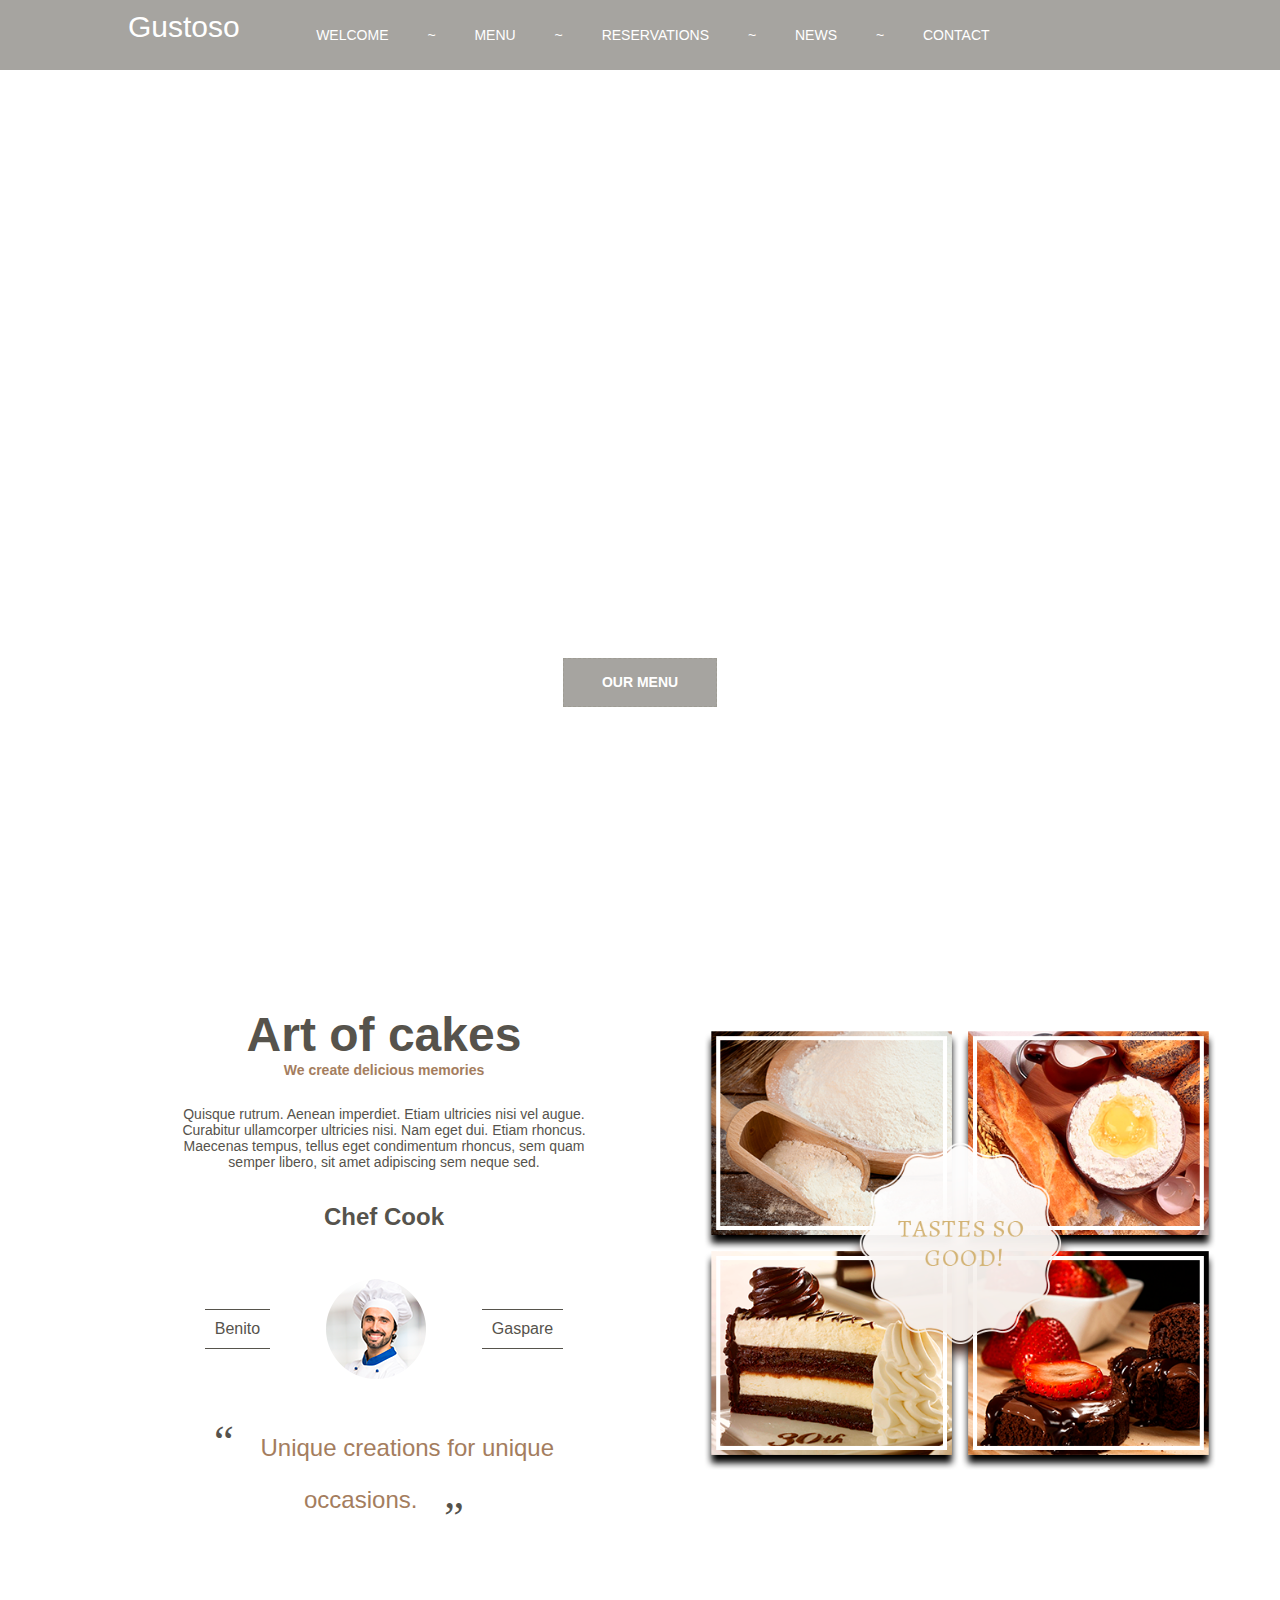
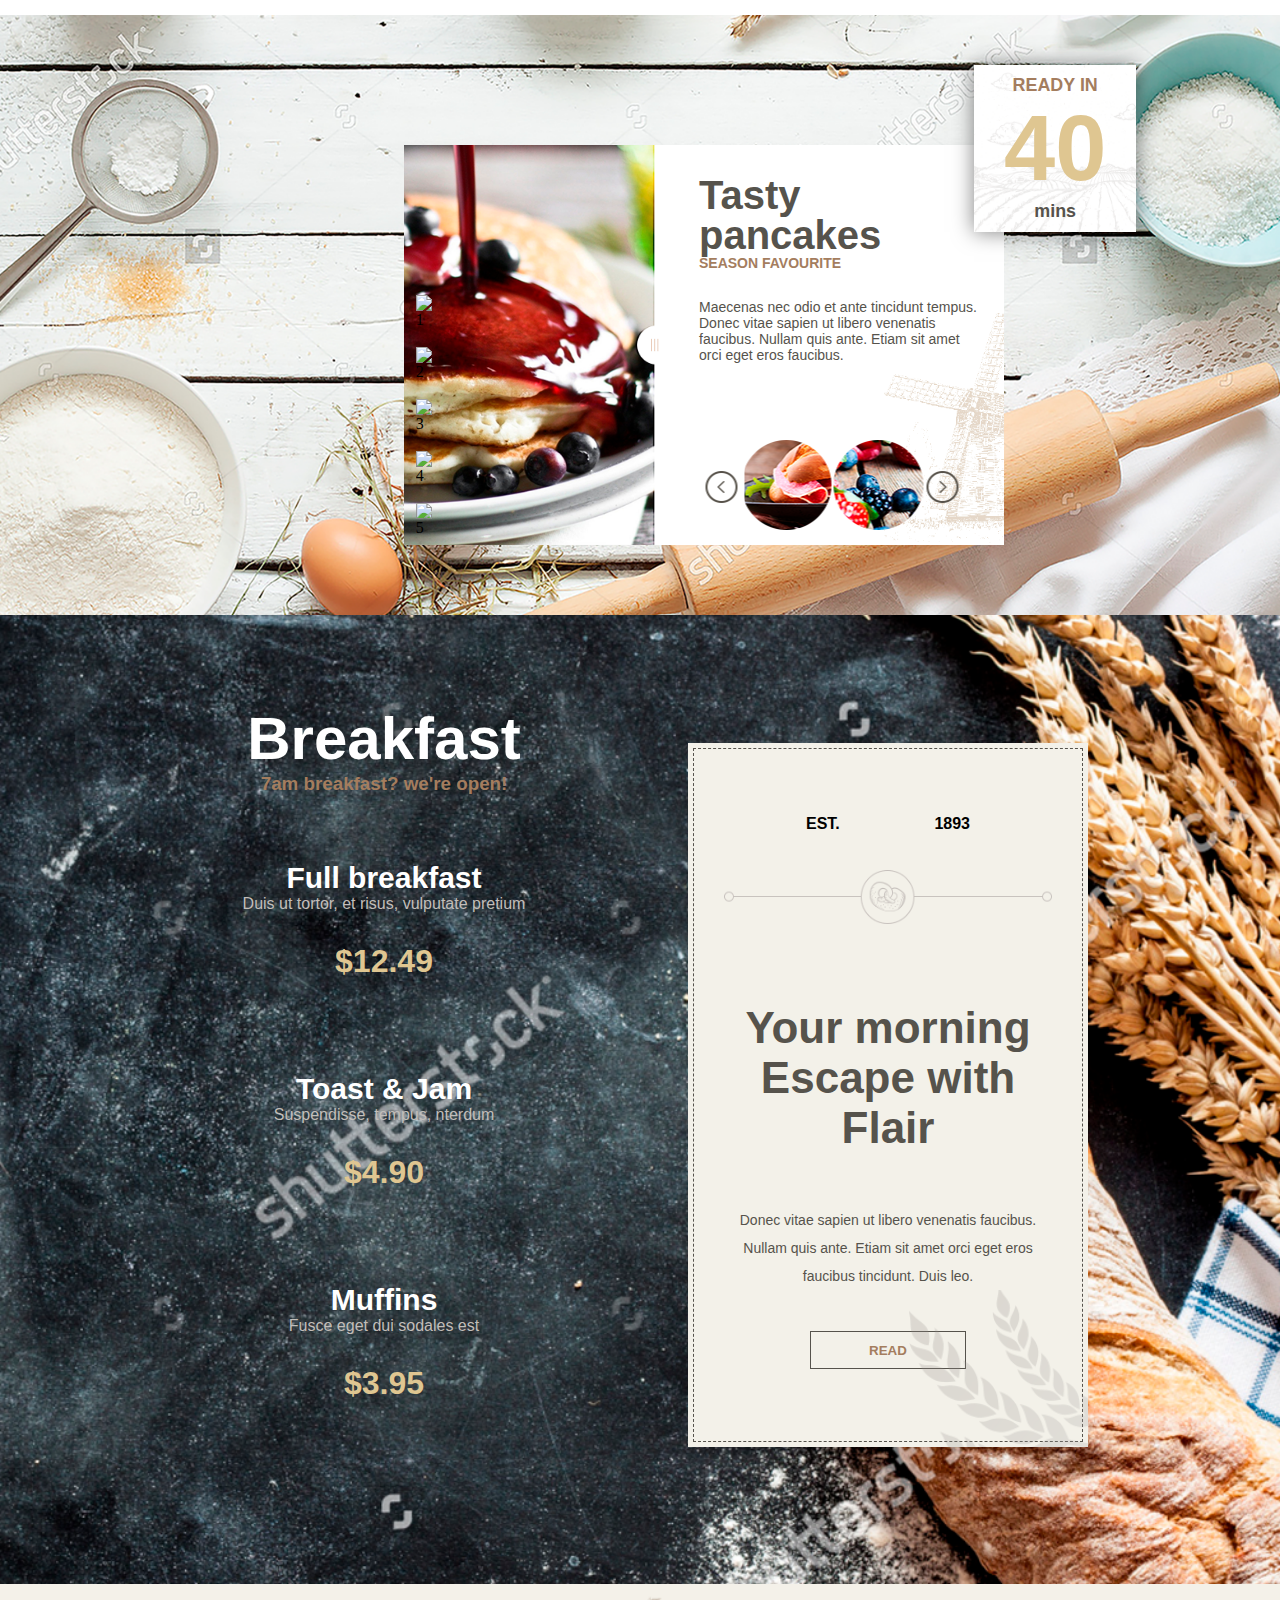
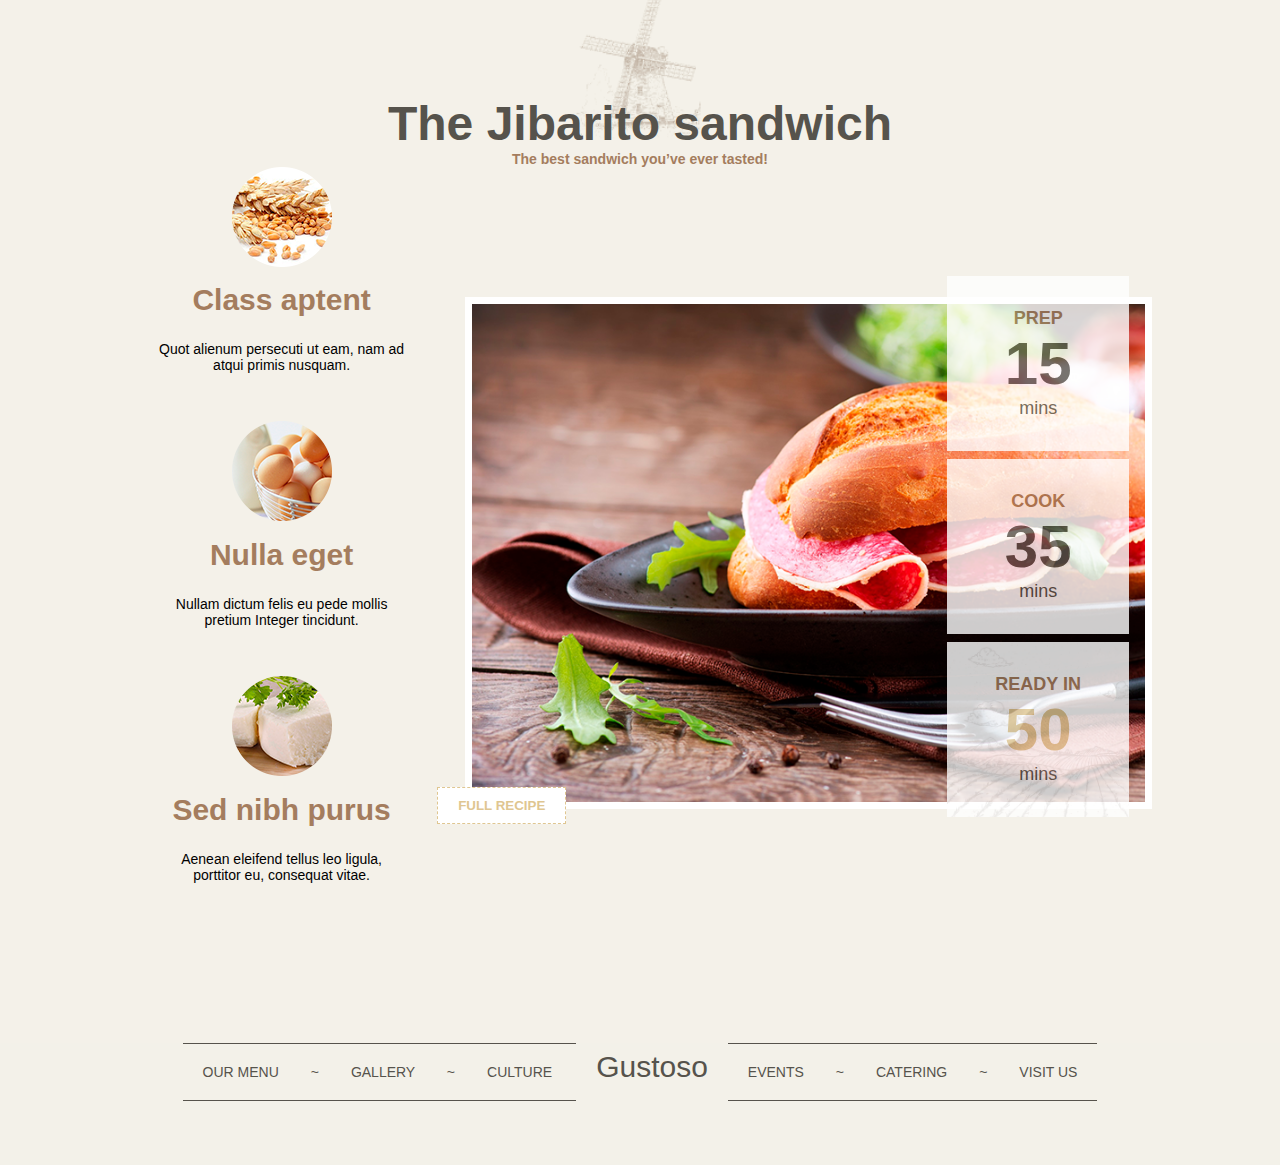
==== gustoso/index.html @ 2128dc90 "sd" ====
<!DOCTYPE html>
<!--[if lt IE 7 ]><html class="ie ie6" lang="en"> <![endif]-->
<!--[if IE 7 ]><html class="ie ie7" lang="en"> <![endif]-->
<!--[if IE 8 ]><html class="ie ie8" lang="en"> <![endif]-->
<!--[if (gte IE 9)|!(IE)]><!--><html lang="ru"> <!--<![endif]-->
<html lang="en">

<head>
  <meta charset="UTF-8">
  <title>Gustoso</title>
  <meta name="description" content="">
  
  <!-- Header CSS (First Sections of Website: compress & paste after release from _header.css here) -->
  <style>
  *{margin:0;padding:0;box-sizing:border-box}* h1{font-size:5.75em}* h2{font-size:3em}* h3{font-size:1.875em}* h4{font-size:1.5em}* h5{font-size:.875em}*{margin:0;padding:0;box-sizing:border-box}* .container{margin: 0;width:auto;text-align:left}* h1{width:auto;position:static;text-shadow:none; margin: auto; letter-spacing:0}* p{margin: auto;line-height:normal}* a:hover{text-decoration:none}* ul{margin:0 0}* li {width:auto;display:block;font-weight:normal}header{color:#fff;width:100%;background:url(../img/bg_shadow.png) center no-repeat;background-size:cover;position:relative}header .contain{background-color:rgba(86,83,76,.529);margin-bottom:14.375em;line-height:4.375em}header .contain .wrap{width:80%;margin:0 auto;text-align:center}header .contain .wrap .logotype{float:left;font-family:Scriptina,sans-serif;font-size:1.875em;line-height:1.8em}header .contain .wrap .logotype span a{color:#fff;text-decoration:none}header .contain .wrap .divider{display:none}header .contain .wrap .navbar{display:inline-block;font-family:Alegreya,sans-serif}header .contain .wrap .navbar .list{font-size:.875em}header .contain .wrap .navbar .list .item{list-style:none;display:inline-block}header .contain .wrap .navbar .list .item .link{color:#fff;text-decoration:none;text-transform:uppercase}header .contain .wrap .navbar .list .item .link span{margin:0 2.5em}header .contain .wrap .connect{float:right}header .contain .wrap .connect .icon{width:16px;height:18px;background-image:url(../img/icons.png);background-repeat:no-repeat;margin:0 5px;display:inline-block}header .contain .wrap .connect .twitter{background-position:0 2px}header .contain .wrap .connect .facebook{background-position:-40px 2px}header .contain .wrap .connect .instagram{background-position:-80px 2px}header .banner{text-align:center}header .banner .pastry{font-family:Playfair,sans-serif;font-size:5.75em;margin-bottom:56px;font-weight:700}header .banner hr{width:14.06em;margin:0 auto .8em;border:0;border-bottom:1px solid #fff}header .banner .dashedLine{margin:0 auto 4.06em;background:url(../img/dashed%20line.png) center no-repeat;background-size:cover;height:12px;width:190px}header .banner .descr{font-family:Proxima Nova,sans-serif;margin-bottom:4.375em}header .banner button{font-family:Alegreya,sans-serif;font-size:.875em;color:#fff;font-weight:700;text-transform:uppercase;border-width:1px;border-color:#9e9c93;border-style:dashed;background-color:rgba(86,83,76,.529);padding:1.1em 2.68em;margin-bottom:13.2em}header .bullet{position:absolute;bottom:-53px;background:url(../img/border_bullets.png) center no-repeat;background-size:cover;width:100%;min-height:100px}
  </style>
  
  <!-- Load CSS Compilled without JS -->
  <noscript><link rel="stylesheet" href="css/main.css"></noscript>
  <noscript><link rel="stylesheet" href="css/media.css"></noscript>
  
  <meta http-equiv="X-UA-Compatible" content="IE=edge">
  <meta name="viewport" content="width=device-width, initial-scale=1.0" />
  
  <link rel="shortcut icon" type="image" href="img/fav.ico">
  
    <!-- Fonts Loader from _fonts.css (HTML5 LocalStorage) -->
  <script>!function(){function e(e,t,n){e.addEventListener?e.addEventListener(t,n,!1):e.attachEvent&&e.attachEvent("on"+t,n)}function t(e){return window.localStorage&&localStorage.font_css_cache&&localStorage.font_css_cache_file===e}function n(){if(window.localStorage&&window.XMLHttpRequest)if(t(o))a(localStorage.font_css_cache);else{var n=new XMLHttpRequest;n.open("GET",o,!0),e(n,"load",function(){4===n.readyState&&(a(n.responseText),localStorage.font_css_cache=n.responseText,localStorage.font_css_cache_file=o)}),n.send()}else{var c=document.createElement("link");c.href=o,c.rel="stylesheet",c.type="text/css",document.getElementsByTagName("head")[0].appendChild(c),document.cookie="font_css_cache"}}function a(e){var t=document.createElement("style");t.innerHTML=e,document.getElementsByTagName("head")[0].appendChild(t)}var o="css/fonts.css";window.localStorage&&localStorage.font_css_cache||document.cookie.indexOf("font_css_cache")>-1?n():e(window,"load",n)}();</script>
  

</head>

<body ontouchstart="">

  <header>
    <div class="contain">
      <div class="wrap">
        <div class="logotype">
          <span><a href="index.html">Gustoso</a></span>
        </div>
        <div class="divider">||||</div>
        <nav class="navbar">
          <ul class="list">
            <li class="item"><a href="javascript:void(0);" class="link">Welcome <span>~</span> </a></li>
            <li class="item"><a href="javascript:void(0);" class="link">Menu <span>~</span> </a></li>
            <li class="item"><a href="javascript:void(0);" class="link">Reservations <span>~</span> </a></li>
            <li class="item"><a href="javascript:void(0);" class="link">News <span>~</span> </a></li>
            <li class="item"><a href="javascript:void(0);" class="link">Contact</a></li>
          </ul>
        </nav>
        <div class="connect">
          <a href="javascript:void(0);" class="twitter icon"></a>
          <a href="javascript:void(0);" class="facebook icon"></a>
          <a href="javascript:void(0);" class="instagram icon"></a>
        </div>
      </div>
    </div>
    <div class="banner">
      <h1 class="pastry">Pastry with love</h1>
      <hr>
      <div class="dashedLine"></div>
      <p class="descr">We’re bringing you fresh ingredients every <br> day in ways you can’t resist.</p>
      <button>Our menu</button>
    </div>
    
   <div class="bullet">
    </div>

  </header>
  <section class="artOfCakes">

    <div class="wrap">
      <div class="left">
        <h2>Art of cakes</h2>
        <h5>We create delicious memories</h5>
        <p class="descr">Quisque rutrum. Aenean imperdiet. Etiam ultricies nisi vel augue. Curabitur ullamcorper ultricies nisi. Nam eget dui. Etiam rhoncus. Maecenas tempus, tellus eget condimentum rhoncus, sem quam semper libero, sit amet adipiscing sem neque sed.</p>
        <h4>Chef Cook</h4>
        <div class="cookName">
          <p class="firstname name">Benito</p>
          <img src="img/avatar.png" alt="avatar">
          <p class="lastname name">Gaspare</p>
        </div>
        <blockquote>
          <span class="q">&#8220;</span><span class="text">  Unique creations for unique
occasions. </span><span class="q">&#8222;</span>
        </blockquote>
      </div>
      <div class="right">
       <div class="wrap">
        <img src="img/vector.png" alt="tastes">
        </div>
      </div>
    </div>
  </section>
  <section class="tasty">
    <div class="wrap">
      <div class="mainCard">
        <div class="left">
          <div class="rate"></div>
        </div>
        <div class="right">
          <h2>Tasty pancakes</h2>
          <h5>season favourite</h5>
          <p class="descr">
            Maecenas nec odio et ante tincidunt tempus. Donec vitae sapien ut libero venenatis faucibus. Nullam quis ante. Etiam sit amet orci eget eros faucibus.
          </p>
          <div id="slider">
            <div class="contain">
              <ul>
                <li>
                  <img src="img/slide1.png" alt="slide1">
                </li>
                <li>
                  <img src="img/slide2.png" alt="slide2"></li>
                <li>
                  <img src="img/slide3.png" alt="slide3"></li>
                <li>
                  <img src="img/slide1.png" alt="slide1"></li>
                <li>
                  <img src="img/slide2.png" alt="slide2"></li>
              </ul>
            </div>
            <div class="control">
              <div id="prev" class="prevnext"></div>
              <div id="next" class="prevnext"></div>
            </div>
          </div>
        </div>
        <div class="subCard">
          <h4 class="ready">Ready in</h4>
          <h1>40</h1>
          <h4 class="min">mins</h4>
        </div>
      </div>
    </div>
  </section>
  <section class="breakfast">
    <div class="wrap">
      <div class="left">
        <h1 class="header">Breakfast</h1>
        <h4>7am breakfast? we're open!</h4>

        <h3>Full breakfast</h3>
        <p class="descr">Duis ut tortor, et risus, vulputate pretium</p>
        <h2 class="breakfastPrice">$12.49</h2>

        <h3>Toast &amp; Jam</h3>
        <p class="descr">Suspendisse, tempus, nterdum</p>
        <h2 class="breakfastPrice">$4.90</h2>

        <h3>Muffins</h3>
        <p class="descr">Fusce eget dui sodales est</p>
        <h2 class="breakfastPrice">$3.95</h2>

      </div>
      <div class="right">
        <div class="contain">
          <div class="border">
            <div class="dateBlock">
              <div class="est">Est.</div>
              <div class="date">1893</div>
            </div>
            <div class="img">
              <img src="img/image.png" alt="image">
            </div>
            <h1 class="header">
              Your morning Escape with Flair
            </h1>
            <p class="descr">Donec vitae sapien ut libero venenatis faucibus. Nullam quis ante. Etiam sit amet orci eget eros faucibus tincidunt. Duis leo.</p>
            <button>Read</button>
          </div>
        </div>
      </div>
    </div>
  </section>
  <section class="sandwich">
    <div class="wrap">
      <h2>The Jibarito sandwich</h2>
      <h5>The best sandwich you’ve ever tasted!</h5>
      <div class="left">
        <ul>
          <li>
            <img src="img/prod1.png" alt="prod1">
            <h3>Class aptent</h3>
            <p class="descr">Quot alienum persecuti ut eam, nam ad atqui primis nusquam.</p>
          </li>
          <li>
            <img src="img/prod2.png" alt="prod2">
            <h3>Nulla eget</h3>
            <p class="descr">Nullam dictum felis eu pede mollis pretium Integer tincidunt.</p>
          </li>
          <li>
            <img src="img/prod3.png" alt="prod3">
            <h3>Sed nibh purus</h3>
            <p class="descr"> Aenean eleifend tellus leo ligula, porttitor eu, consequat vitae.</p>
          </li>
        </ul>
      </div>
      <div class="right">
        <div class="contain">
          <ul>
            <li>
              <h4>Prep</h4>
              <h2>15</h2>
              <h4 class="time">mins</h4>
            </li>
            <li>
              <h4>Cook</h4>
              <h2>35</h2>
              <h4 class="time">mins</h4>
            </li>
            <li>
              <h4>Ready In</h4>
              <h2>50</h2>
              <h4 class="time">mins</h4>
            </li>
          </ul>
          <button>Full recipe</button>
        </div>
      </div>
    </div>
  </section>
  <section class="footer">
    <div class="wrap">
      <ul>
        <li><a href="javascript:void(0);">Our menu <span>~</span></a></li>
        <li><a href="javascript:void(0);">Gallery <span>~</span></a></li>
        <li><a href="javascript:void(0);">Culture</a></li>
        <li></li>
      </ul>
      <span class="logo">
      <a href="javascript:void(0);">Gustoso</a>
    </span>
      <ul>
        <li><a href="javascript:void(0);">Events <span>~</span></a></li>
        <li><a href="javascript:void(0);">Catering <span>~</span></a></li>
        <li><a href="javascript:void(0);">Visit us</a></li>
      </ul>
    </div>
  </section>
  
    <!--[if lt IE 9]>
	<script src="js/es5-shim.min.js"></script>
	<script src="js/html5shiv.min.js"></script>
	<script src="js/html5shiv-printshiv.min.js"></script>
	<script src="js/respond.min.js"></script>
	<![endif]-->
	
  	<!-- Load CSS -->
	<script>
		function loadCSS(hf) {
			var ms=document.createElement("link");ms.rel="stylesheet";
			ms.href=hf;document.getElementsByTagName("head")[0].appendChild(ms);
		}
		loadCSS("css/main.css");                //User Styles: Main
		loadCSS("css/media.css");               //User Styles: Media
	</script>
	
	  <!-- Load Scripts -->
  <script>var scr = {"scripts":[
      {"src" : "js/jquery-3.2.1.min.js", "async" : false},
      {"src" : "js/jquery.slider.js", "async" : false},
      {"src" : "js/jquery.easing.js", "async" : false},
      {"src" : "js/jquery.raty.js", "async" : false},
      {"src" : "js/main.js", "async" : false}
      ]};!function(t,n,r){"use strict";var c=function(t){if("[object Array]"!==Object.prototype.toString.call(t))return!1;for(var r=0;r<t.length;r++){var c=n.createElement("script"),e=t[r];c.src=e.src,c.async=e.async,n.body.appendChild(c)}return!0};t.addEventListener?t.addEventListener("load",function(){c(r.scripts);},!1):t.attachEvent?t.attachEvent("onload",function(){c(r.scripts)}):t.onload=function(){c(r.scripts)}}(window,document,scr);
  </script>
  
</body>

</html>
---- gustoso/css/main.css ----
.artOfCakes{padding-top:1em;position:relative}.artOfCakes .wrap{width:80%;margin:0 auto;text-align:center}.artOfCakes .wrap .left{width:50%;float:left;padding:6.25em 2em 0}.artOfCakes .wrap .left h2{font-family:Alegreya,sans-serif;font-weight:700;color:#56534c}.artOfCakes .wrap .left h5{font-family:Alegreya,sans-serif;font-weight:700;color:#a47d5e;margin-bottom:2em}.artOfCakes .wrap .left .descr{font-family:Proxima Nova,sans-serif;font-size:.875em;color:#56534c;margin-bottom:2.31em}.artOfCakes .wrap .left h4{font-family:Alegreya,sans-serif;font-weight:700;color:#56534c;margin-bottom:2em}.artOfCakes .wrap .left .cookName{width:80%;margin:0 auto 2em;font-family:Alegreya,sans-serif}.artOfCakes .wrap .left .cookName .name{color:#56534c;border-top:1px solid #56534c;border-bottom:1px solid #56534c;padding:10px;margin-top:50px;-webkit-transform:translate(0,-50%);-ms-transform:translate(0,-50%);transform:translate(0,-50%)}.artOfCakes .wrap .left .cookName .firstname{float:left}.artOfCakes .wrap .left .cookName .lastname{float:right}.artOfCakes .wrap .left .cookName img{display:inline-block}.artOfCakes .wrap .left blockquote{margin-bottom:6em}.artOfCakes .wrap .left blockquote .q{font-size:2.8em;color:#56534c}.artOfCakes .wrap .left blockquote .text{font-family:Scriptina,sans-serif;font-size:1.5em;color:#a47d5e;padding:20px}.artOfCakes .wrap .right{position:absolute;width:50%;left:50%;top:50%;-webkit-transform:translate(0,-50%);-ms-transform:translate(0,-50%);transform:translate(0,-50%)}.artOfCakes .wrap .right .wrap img{max-width:100%}.artOfCakes:after{content:'';display:table;clear:both}.tasty{width:100%;background:url(../img/placeholder.png) center no-repeat;background-size:cover;min-height:600px;position:relative}.tasty .wrap{position:absolute;left:55%;top:55%;-webkit-transform:translate(-50%,-50%);-ms-transform:translate(-50%,-50%);transform:translate(-50%,-50%)}.tasty .wrap .mainCard{background:url(../img/pancakes.png) center no-repeat;background-size:cover;min-height:400px;min-width:600px;position:relative}.tasty .wrap .mainCard .left{width:39%;position:absolute}.tasty .wrap .mainCard .left .rate{width:20px;margin-bottom:2em;position:relative;left:5%;bottom:-150px}.tasty .wrap .mainCard .left .rate img{display:block}.tasty .wrap .mainCard .right{width:55%;float:right;padding:30px 25px 10px}.tasty .wrap .mainCard .right h2{font-family:Alegreya,sans-serif;font-weight:700;font-size:2.5em;color:#56534c;line-height:1em}.tasty .wrap .mainCard .right h5{font-family:Alegreya,sans-serif;font-weight:700;text-transform:uppercase;color:#a47d5e;margin-bottom:2em}.tasty .wrap .mainCard .right .descr{font-family:Proxima Nova,sans-serif;font-size:.875em;color:#56534c;margin-bottom:1em}.tasty .wrap .mainCard .right #slider{width:195px;margin:0 auto;position:absolute;top:85%;left:73%;-webkit-transform:translate(-50%,-50%);-ms-transform:translate(-50%,-50%);transform:translate(-50%,-50%)}.tasty .wrap .mainCard .right #slider .contain{height:90px;overflow:hidden}.tasty .wrap .mainCard .right #slider .contain ul li{display:inline-block;margin-left:-2.7px}.breakfast .wrap .right .contain .border .dateBlock:after,.breakfast:after,.sandwich .wrap:after,.tasty .wrap .mainCard:after{content:'';clear:both;display:table}.tasty .wrap .mainCard .right #slider .control{background-size:cover}.tasty .wrap .mainCard .right #slider .control #prev{background:url(../img/arrow%20right.png) center no-repeat;-webkit-transform:rotate(180deg);-ms-transform:rotate(180deg);transform:rotate(180deg);width:32px;height:32px;position:absolute;top:35%;left:-20%}.tasty .wrap .mainCard .right #slider .control #next{background:url(../img/arrow%20right.png) center no-repeat;width:33px;height:32px;position:absolute;top:35%;right:-10%}.tasty .wrap .mainCard .subCard{text-align:center;background:url(../img/ready.png) center no-repeat;background-size:cover;position:absolute;top:-20%;left:95%;padding:10px 30px;-webkit-box-shadow:0 0 20px rgba(0,0,0,.5);box-shadow:0 0 20px rgba(0,0,0,.5)}.tasty .wrap .mainCard .subCard .ready{font-family:Alegreya,sans-serif;color:#a47d5e;text-transform:uppercase;font-size:1.12em}.tasty .wrap .mainCard .subCard h1{font-family:Alegreya,sans-serif;color:#dfc691}.tasty .wrap .mainCard .subCard .min{font-family:Proxima Nova,sans-serif;color:#56534c;font-size:1.12em}.breakfast{width:100%;background:url(../img/bg4.png) center no-repeat;background-size:cover}.breakfast .wrap{width:80%;margin:0 auto}.breakfast .wrap .left{padding:5.6em 0;width:50%;float:left;text-align:center}.breakfast .wrap .left .header{font-family:Alegreya,sans-serif;font-size:3.75em;font-weight:700;color:#fff}.breakfast .wrap .left h4{font-family:Alegreya,sans-serif;font-size:1.175em;color:#a47d5e;margin-bottom:3.5em}.breakfast .wrap .left h3{font-family:Alegreya,sans-serif;font-weight:700;color:#fff}.breakfast .wrap .left .descr{font-family:Proxima Nova,sans-serif;color:#c2beba;margin-bottom:1.875em}.breakfast .wrap .left h2{font-family:Alegreya,sans-serif;font-size:2em;color:#dfc691;margin-bottom:2.875em}.breakfast .wrap .right{width:50%;float:right;text-align:center;padding:8em 3em}.breakfast .wrap .right .contain{background-color:#f3f1e9;padding:5px;max-width:400px;min-width:400px;position:relative;overflow:hidden}.breakfast .wrap .right .contain .border{border:1px dashed #56534c;padding:30px}.breakfast .wrap .right .contain .border .dateBlock{width:50%;margin:2.3em auto;font-weight:700}.breakfast .wrap .right .contain .border .dateBlock .est{font-family:Alegreya,sans-serif;float:left;text-transform:uppercase}.breakfast .wrap .right .contain .border .dateBlock .date{font-family:Alegreya,sans-serif;float:right}.breakfast .wrap .right .contain .border .img{margin-bottom:4.68em}.breakfast .wrap .right .contain .border .img img{width:100%}.breakfast .wrap .right .contain .border .header{font-family:Alegreya,sans-serif;font-size:2.75em;font-weight:700;color:#56534c;margin-bottom:1.2em}.breakfast .wrap .right .contain .border .descr{font-family:Proxima Nova,sans-serif;font-size:.875em;color:#56534c;line-height:2em}.breakfast .wrap .right .contain .border button{font-family:Alegreya,sans-serif;margin-top:3.1em;margin-bottom:3.1em;border:1px solid #56534c;background-color:transparent;padding:.8em 4.375em;color:#a47d5e;text-transform:uppercase;font-weight:700;cursor:pointer}.breakfast .wrap .right .contain:after{content:'';background:url(../img/flow.png) center no-repeat;position:absolute;right:-185px;bottom:-69px;background-size:cover;width:91%;height:32%}.sandwich{width:100%;background:url(../img/bg5.png) center no-repeat;background-size:cover;padding:7em 0}.sandwich .wrap{width:80%;margin:0 auto}.sandwich .wrap h2{font-family:Alegreya,sans-serif;text-align:center;color:#56534c;font-weight:700}.sandwich .wrap h5{font-family:Alegreya,sans-serif;text-align:center;color:#a47d5e;font-weight:700}.sandwich .wrap .left{width:30%;text-align:center;float:left;padding:0 30px}.sandwich .wrap .left ul li{list-style:none}.sandwich .wrap .left ul li img{margin-bottom:.8em}.sandwich .wrap .left ul li h3{font-family:Alegreya,sans-serif;margin-bottom:.8em;color:#a47d5e}.sandwich .wrap .left ul li p{font-family:Proxima Nova,sans-serif;font-size:.875em;margin-bottom:3.43em}.sandwich .wrap .right{width:70%;float:right;margin-top:100px;padding:30px 0 30px 30px}.sandwich .wrap .right .contain{position:relative;background:url(../img/recipe.png) center no-repeat;background-size:cover;min-height:32em;border:7px solid #fff}.sandwich .wrap .right .contain ul{position:absolute;right:1em;top:-1.7em}.sandwich .wrap .right .contain ul li{padding:2em 3em;list-style:none;margin-bottom:.5em;background-color:#fff;opacity:.8;text-align:center}.sandwich .wrap .right .contain ul li h4{font-family:Alegreya,sans-serif;font-size:1.125em;font-weight:700;color:#a47d5e;text-transform:uppercase}.sandwich .wrap .right .contain ul li h2{font-family:Alegreya,sans-serif;font-size:3.75em;font-weight:700;color:#56534c}.sandwich .wrap .right .contain ul li .time{font-family:Proxima Nova,sans-serif;font-weight:400;color:#56534c;text-transform:lowercase}.sandwich .wrap .right .contain ul li:last-child{background:url(../img/timebg.png) center no-repeat;background-size:100%}.sandwich .wrap .right .contain ul li:last-child h2{color:#dfc691}.sandwich .wrap .right .contain button{font-family:Alegreya,sans-serif;color:#dfc691;text-transform:uppercase;background-color:#fff;border:1px dashed #dfc691;padding:10px 20px;font-weight:700;position:absolute;bottom:-22px;left:-35px}.footer .wrap ul,.footer .wrap ul li{display:inline-block}.footer{background-color:#f3f1e9;padding-bottom:4em}.footer .wrap{width:80%;margin:0 auto;text-align:center}.footer .wrap ul{padding:0 20px;border-top:1px solid #56534c;border-bottom:1px solid #56534c}.footer .wrap ul li a{font-family:Alegreya,sans-serif;font-size:.875em;color:#56534c;text-transform:uppercase;line-height:4em;text-decoration:none}.footer .wrap ul li span{margin:0 2em}.footer .wrap .logo{margin:0 1em}.footer .wrap .logo a{font-family:Scriptina,sans-serif;font-size:1.875em;color:#56534c;text-decoration:none}
---- gustoso/css/media.css ----
@media only screen and (max-width:992px){header .contain .wrap{width:95%}header .contain .wrap .navbar .list .item .link span{margin:0 .8em}.artOfCakes .wrap .left{float:none;width:100%}.artOfCakes .wrap .left .cookName{width:60%}.breakfast .wrap,.footer .wrap,.sandwich .wrap{width:100%}.artOfCakes .wrap .right{display:none}.tasty .wrap{left:42%}.breakfast .wrap .right{padding:4em 3em}.breakfast .wrap .right .contain{min-width:0}.sandwich{padding:3em}.footer .wrap ul li span{margin:0 .5em}}@media only screen and (max-width:768px){.breakfast .wrap .right,.tasty .wrap .mainCard .left,header .contain .wrap .connect{display:none}.artOfCakes .wrap,.breakfast .wrap .left,.sandwich .wrap .left{width:100%}html{font-size:.7em}.tasty{min-height:250px;text-align:center;margin:0 auto}.tasty .wrap{position:absolute;top:50%;left:50%}.tasty .wrap .mainCard{background:0 0;min-height:0;min-width:0}.tasty .wrap .mainCard .right{position:relative;width:100%;float:none;padding:0}.tasty .wrap .mainCard .right #slider{position:static;transform:translate(0)}.tasty .wrap .mainCard .right #slider .control #prev{left:-15%}.tasty .wrap .mainCard .right #slider .control #next{right:-14%}.tasty .wrap .mainCard .subCard{left:100%;padding:5px 15px}.sandwich{padding:2em 1em 1em}.sandwich .wrap .left{float:none;padding:2em 0 0}.sandwich .wrap .left ul li{display:inline-block;width:100px;margin-right:20px}.sandwich .wrap .left ul li:last-child{margin-right:0}.sandwich .wrap .right{width:100%;float:none;margin-top:50px;padding:0}.sandwich .wrap .right .contain button{left:-3%}.footer{padding-bottom:0}.footer .wrap ul{padding:0 10px}}@media only screen and (max-width:480px){header .contain{line-height:3em}header .contain .wrap .logotype{display:none}header .contain .wrap .divider{display:block;position:absolute;transform:rotate(90deg);font-size:20px;cursor:pointer}.tasty .wrap .mainCard .subCard,header .contain .wrap .navbar .list,header .contain .wrap .navbar .list .item span{display:none}header .contain .wrap .navbar .list .item{width:50%}.artOfCakes .wrap .left{padding:6.25em 1em 0}.artOfCakes .wrap .left .cookName{width:100%}.tasty{background-position:left}.tasty .wrap .mainCard .right #slider .contain{height:65px}.tasty .wrap .mainCard .right #slider .contain ul li img{width:70%}.breakfast .wrap .left{padding:3.6em 0}.breakfast .wrap .left h2:last-child{margin-bottom:0}.sandwich{padding-top:2em}.sandwich .wrap .right{margin-bottom:50px}.sandwich .wrap .right .contain button{left:-4%}.sandwich .wrap .left ul li{width:100%;margin-right:0}.footer .wrap ul{display:block;border-bottom:none}.footer .wrap .logo{display:none}}
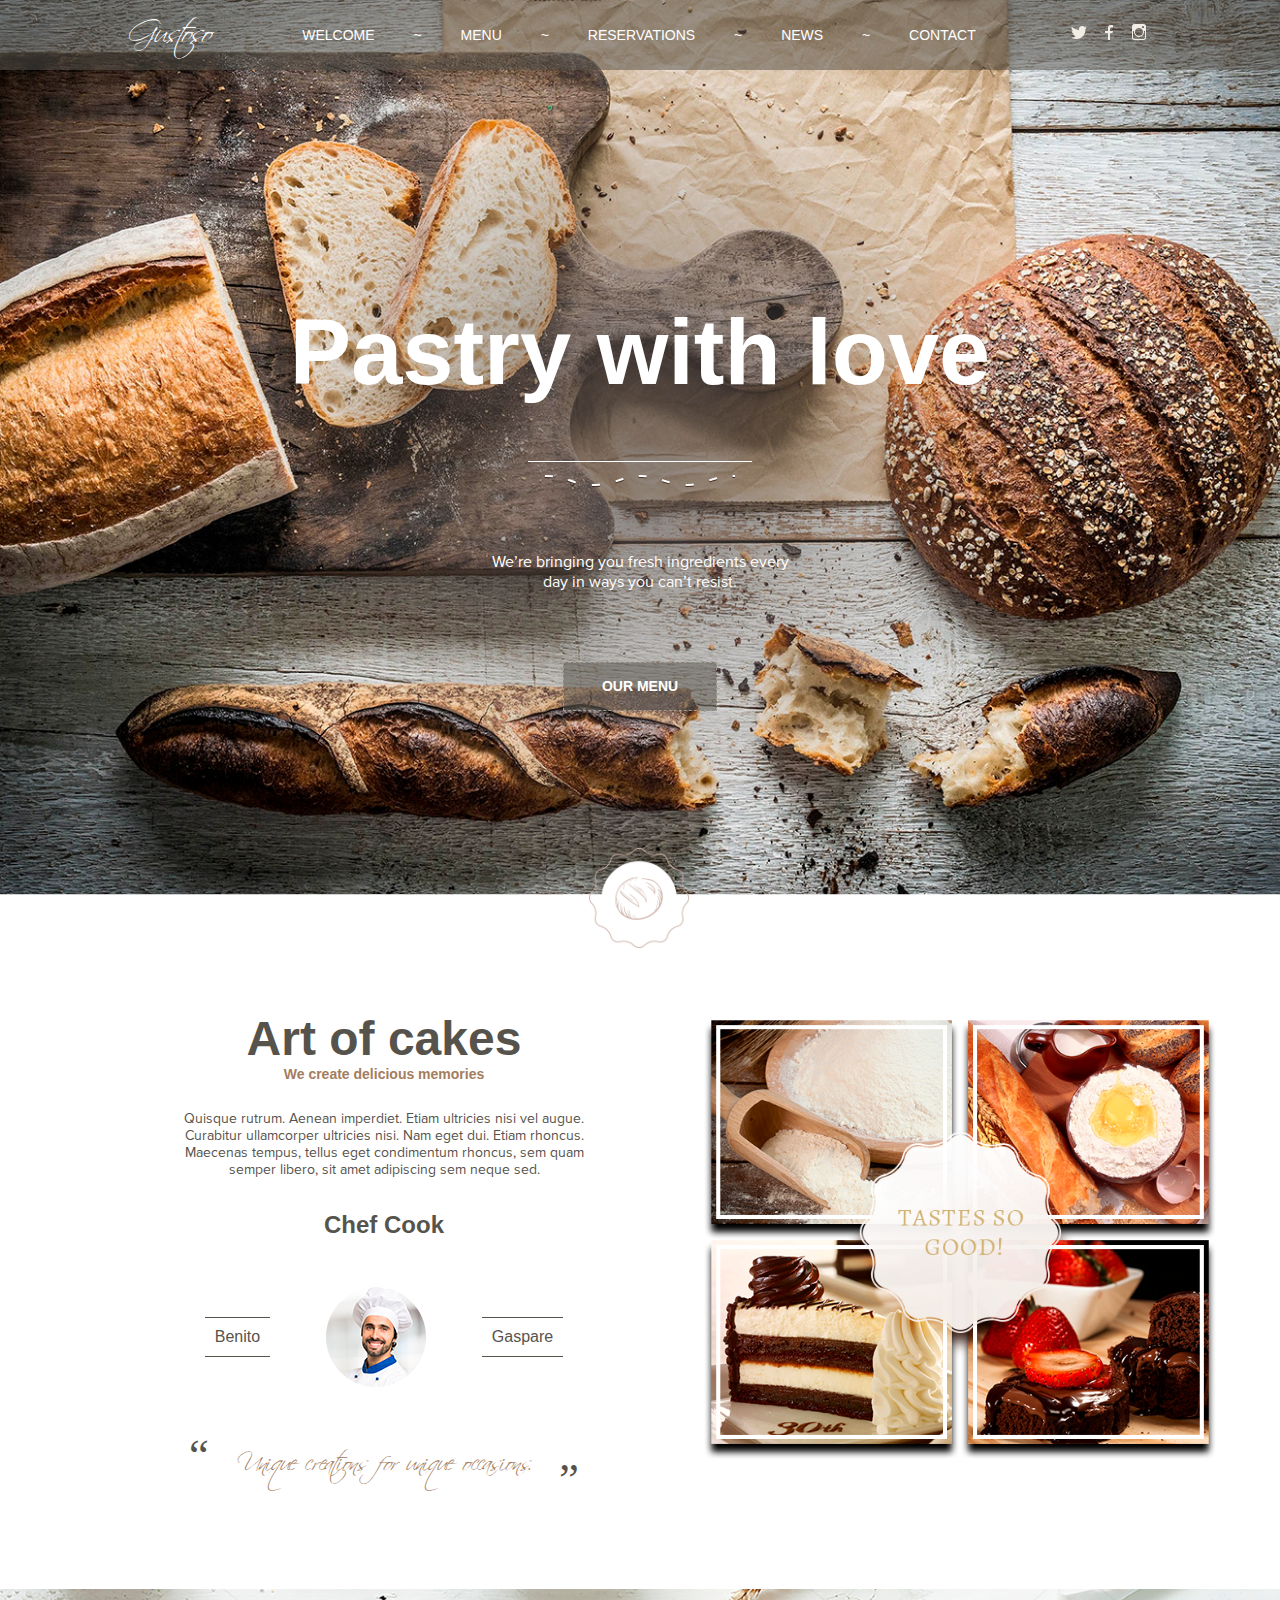
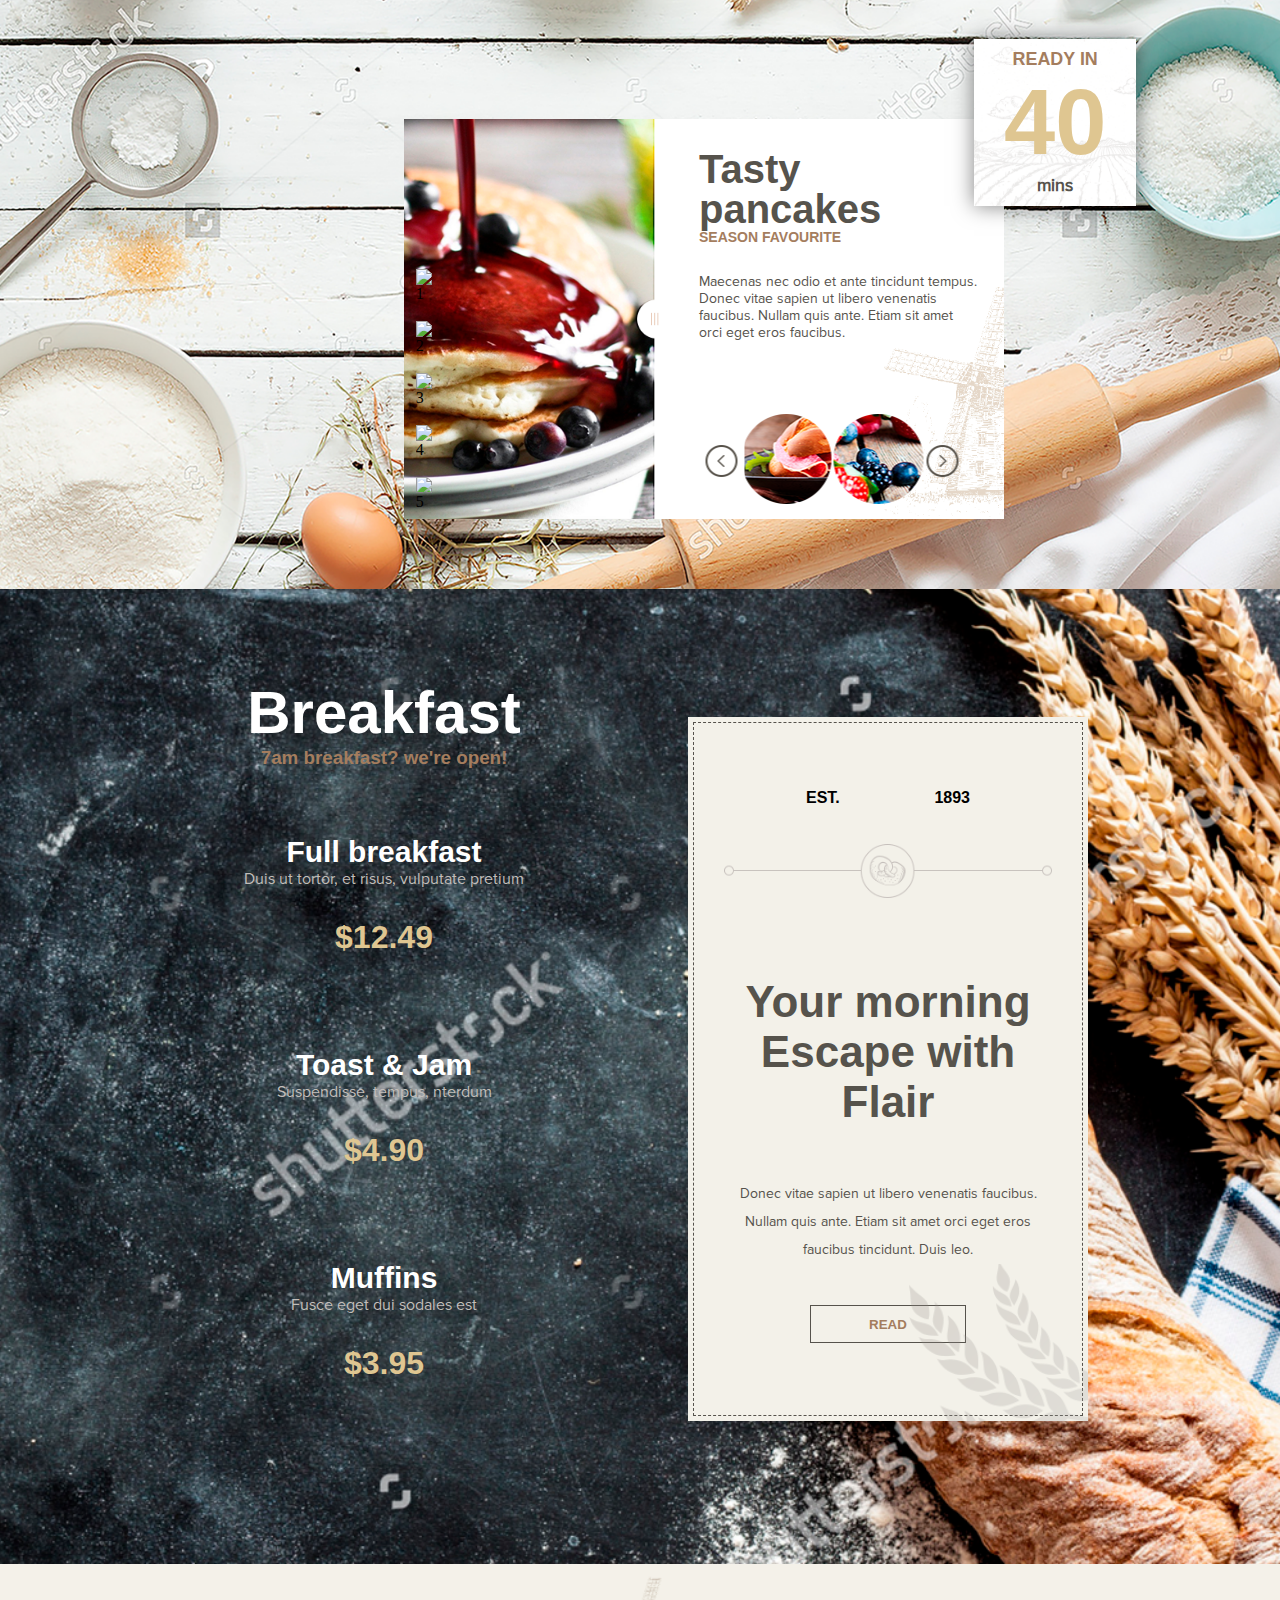
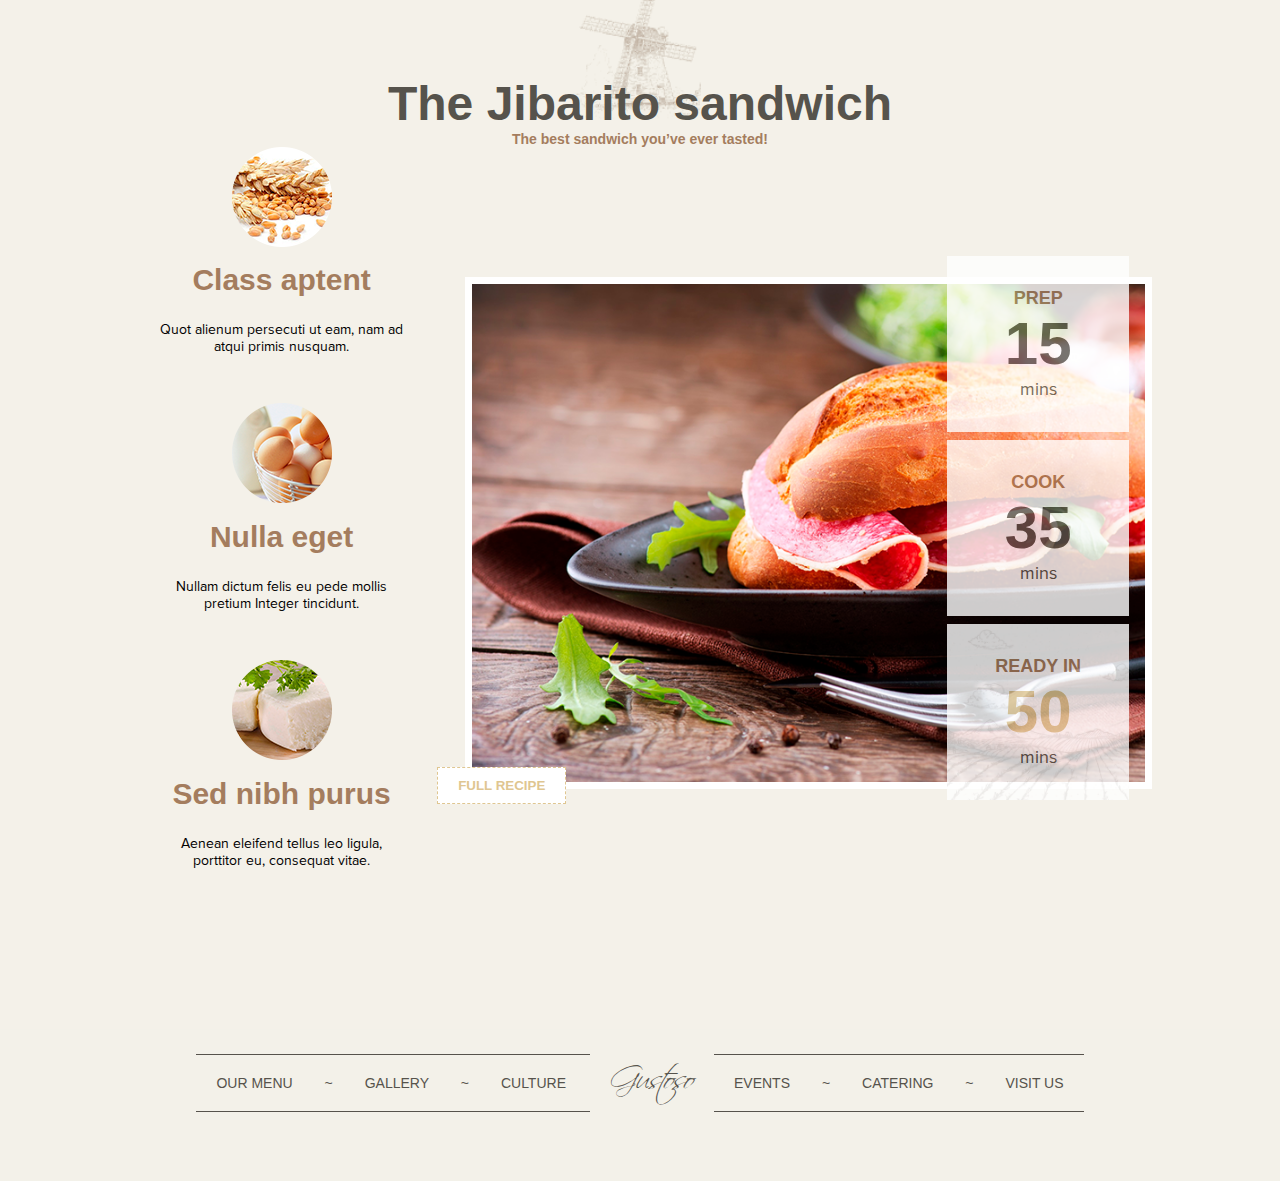
==== commit de1a5fdf: "sdf" ====
--- a/gustoso/index.html
+++ b/gustoso/index.html
@@ -12,7 +12,7 @@
   
   <!-- Header CSS (First Sections of Website: compress & paste after release from _header.css here) -->
   <style>
-  *{margin:0;padding:0;box-sizing:border-box}* h1{font-size:5.75em}* h2{font-size:3em}* h3{font-size:1.875em}* h4{font-size:1.5em}* h5{font-size:.875em}*{margin:0;padding:0;box-sizing:border-box}* .container{margin: 0;width:auto;text-align:left}* h1{width:auto;position:static;text-shadow:none; margin: auto; letter-spacing:0}* p{margin: auto;line-height:normal}* a:hover{text-decoration:none}* ul{margin:0 0}* li {width:auto;display:block;font-weight:normal}header{color:#fff;width:100%;background:url(../img/bg_shadow.png) center no-repeat;background-size:cover;position:relative}header .contain{background-color:rgba(86,83,76,.529);margin-bottom:14.375em;line-height:4.375em}header .contain .wrap{width:80%;margin:0 auto;text-align:center}header .contain .wrap .logotype{float:left;font-family:Scriptina,sans-serif;font-size:1.875em;line-height:1.8em}header .contain .wrap .logotype span a{color:#fff;text-decoration:none}header .contain .wrap .divider{display:none}header .contain .wrap .navbar{display:inline-block;font-family:Alegreya,sans-serif}header .contain .wrap .navbar .list{font-size:.875em}header .contain .wrap .navbar .list .item{list-style:none;display:inline-block}header .contain .wrap .navbar .list .item .link{color:#fff;text-decoration:none;text-transform:uppercase}header .contain .wrap .navbar .list .item .link span{margin:0 2.5em}header .contain .wrap .connect{float:right}header .contain .wrap .connect .icon{width:16px;height:18px;background-image:url(../img/icons.png);background-repeat:no-repeat;margin:0 5px;display:inline-block}header .contain .wrap .connect .twitter{background-position:0 2px}header .contain .wrap .connect .facebook{background-position:-40px 2px}header .contain .wrap .connect .instagram{background-position:-80px 2px}header .banner{text-align:center}header .banner .pastry{font-family:Playfair,sans-serif;font-size:5.75em;margin-bottom:56px;font-weight:700}header .banner hr{width:14.06em;margin:0 auto .8em;border:0;border-bottom:1px solid #fff}header .banner .dashedLine{margin:0 auto 4.06em;background:url(../img/dashed%20line.png) center no-repeat;background-size:cover;height:12px;width:190px}header .banner .descr{font-family:Proxima Nova,sans-serif;margin-bottom:4.375em}header .banner button{font-family:Alegreya,sans-serif;font-size:.875em;color:#fff;font-weight:700;text-transform:uppercase;border-width:1px;border-color:#9e9c93;border-style:dashed;background-color:rgba(86,83,76,.529);padding:1.1em 2.68em;margin-bottom:13.2em}header .bullet{position:absolute;bottom:-53px;background:url(../img/border_bullets.png) center no-repeat;background-size:cover;width:100%;min-height:100px}
+  *{margin:0;padding:0;box-sizing:border-box}* h1{font-size:5.75em}* h2{font-size:3em}* h3{font-size:1.875em}* h4{font-size:1.5em}* h5{font-size:.875em}*{margin:0;padding:0;box-sizing:border-box}* .container{margin: 0;width:auto;text-align:left}* h1{width:auto;position:static;text-shadow:none; margin: auto; letter-spacing:0}* p{margin: auto;line-height:normal}* a:hover{text-decoration:none}* ul{margin:0 0}* li {width:auto;display:block;font-weight:normal}header{color:#fff;width:100%;background:url(img/bg_shadow.png) center no-repeat;background-size:cover;position:relative}header .contain{background-color:rgba(86,83,76,.529);margin-bottom:14.375em;line-height:4.375em}header .contain .wrap{width:80%;margin:0 auto;text-align:center}header .contain .wrap .logotype{float:left;font-family:Scriptina,sans-serif;font-size:1.875em;line-height:1.8em}header .contain .wrap .logotype span a{color:#fff;text-decoration:none}header .contain .wrap .divider{display:none}header .contain .wrap .navbar{display:inline-block;font-family:Alegreya,sans-serif}header .contain .wrap .navbar .list{font-size:.875em}header .contain .wrap .navbar .list .item{list-style:none;display:inline-block}header .contain .wrap .navbar .list .item .link{color:#fff;text-decoration:none;text-transform:uppercase}header .contain .wrap .navbar .list .item .link span{margin:0 2.5em}header .contain .wrap .connect{float:right}header .contain .wrap .connect .icon{width:16px;height:18px;background-image:url(img/icons.png);background-repeat:no-repeat;margin:0 5px;display:inline-block}header .contain .wrap .connect .twitter{background-position:0 2px}header .contain .wrap .connect .facebook{background-position:-40px 2px}header .contain .wrap .connect .instagram{background-position:-80px 2px}header .banner{text-align:center}header .banner .pastry{font-family:Playfair,sans-serif;font-size:5.75em;margin-bottom:56px;font-weight:700}header .banner hr{width:14.06em;margin:0 auto .8em;border:0;border-bottom:1px solid #fff}header .banner .dashedLine{margin:0 auto 4.06em;background:url(img/dashed%20line.png) center no-repeat;background-size:cover;height:12px;width:190px}header .banner .descr{font-family:Proxima Nova,sans-serif;margin-bottom:4.375em}header .banner button{font-family:Alegreya,sans-serif;font-size:.875em;color:#fff;font-weight:700;text-transform:uppercase;border-width:1px;border-color:#9e9c93;border-style:dashed;background-color:rgba(86,83,76,.529);padding:1.1em 2.68em;margin-bottom:13.2em}header .bullet{position:absolute;bottom:-53px;background:url(img/border_bullets.png) center no-repeat;background-size:cover;width:100%;min-height:100px}@media only screen and (max-width:480px){header .contain{line-height:3em}header .contain .wrap .logotype{display:none}header .contain .wrap .divider{display:block;position:absolute;transform:rotate(90deg);font-size:20px;cursor:pointer}header .contain .wrap .navbar .list,header .contain .wrap .navbar .list .item span{display:none}header .contain .wrap .navbar .list .item{width:50%}}@media only screen and (max-width:768px){html{font-size:.7em}header .contain .wrap .connect{display:none}}@media only screen and (max-width:992px){header .contain .wrap{width:95%}header .contain .wrap .navbar .list .item .link span{margin:0 .8em}}
   </style>
   
   <!-- Load CSS Compilled without JS -->
--- a/gustoso/css/main.css
+++ b/gustoso/css/main.css
@@ -1 +1 @@
-.artOfCakes{padding-top:1em;position:relative}.artOfCakes .wrap{width:80%;margin:0 auto;text-align:center}.artOfCakes .wrap .left{width:50%;float:left;padding:6.25em 2em 0}.artOfCakes .wrap .left h2{font-family:Alegreya,sans-serif;font-weight:700;color:#56534c}.artOfCakes .wrap .left h5{font-family:Alegreya,sans-serif;font-weight:700;color:#a47d5e;margin-bottom:2em}.artOfCakes .wrap .left .descr{font-family:Proxima Nova,sans-serif;font-size:.875em;color:#56534c;margin-bottom:2.31em}.artOfCakes .wrap .left h4{font-family:Alegreya,sans-serif;font-weight:700;color:#56534c;margin-bottom:2em}.artOfCakes .wrap .left .cookName{width:80%;margin:0 auto 2em;font-family:Alegreya,sans-serif}.artOfCakes .wrap .left .cookName .name{color:#56534c;border-top:1px solid #56534c;border-bottom:1px solid #56534c;padding:10px;margin-top:50px;-webkit-transform:translate(0,-50%);-ms-transform:translate(0,-50%);transform:translate(0,-50%)}.artOfCakes .wrap .left .cookName .firstname{float:left}.artOfCakes .wrap .left .cookName .lastname{float:right}.artOfCakes .wrap .left .cookName img{display:inline-block}.artOfCakes .wrap .left blockquote{margin-bottom:6em}.artOfCakes .wrap .left blockquote .q{font-size:2.8em;color:#56534c}.artOfCakes .wrap .left blockquote .text{font-family:Scriptina,sans-serif;font-size:1.5em;color:#a47d5e;padding:20px}.artOfCakes .wrap .right{position:absolute;width:50%;left:50%;top:50%;-webkit-transform:translate(0,-50%);-ms-transform:translate(0,-50%);transform:translate(0,-50%)}.artOfCakes .wrap .right .wrap img{max-width:100%}.artOfCakes:after{content:'';display:table;clear:both}.tasty{width:100%;background:url(../img/placeholder.png) center no-repeat;background-size:cover;min-height:600px;position:relative}.tasty .wrap{position:absolute;left:55%;top:55%;-webkit-transform:translate(-50%,-50%);-ms-transform:translate(-50%,-50%);transform:translate(-50%,-50%)}.tasty .wrap .mainCard{background:url(../img/pancakes.png) center no-repeat;background-size:cover;min-height:400px;min-width:600px;position:relative}.tasty .wrap .mainCard .left{width:39%;position:absolute}.tasty .wrap .mainCard .left .rate{width:20px;margin-bottom:2em;position:relative;left:5%;bottom:-150px}.tasty .wrap .mainCard .left .rate img{display:block}.tasty .wrap .mainCard .right{width:55%;float:right;padding:30px 25px 10px}.tasty .wrap .mainCard .right h2{font-family:Alegreya,sans-serif;font-weight:700;font-size:2.5em;color:#56534c;line-height:1em}.tasty .wrap .mainCard .right h5{font-family:Alegreya,sans-serif;font-weight:700;text-transform:uppercase;color:#a47d5e;margin-bottom:2em}.tasty .wrap .mainCard .right .descr{font-family:Proxima Nova,sans-serif;font-size:.875em;color:#56534c;margin-bottom:1em}.tasty .wrap .mainCard .right #slider{width:195px;margin:0 auto;position:absolute;top:85%;left:73%;-webkit-transform:translate(-50%,-50%);-ms-transform:translate(-50%,-50%);transform:translate(-50%,-50%)}.tasty .wrap .mainCard .right #slider .contain{height:90px;overflow:hidden}.tasty .wrap .mainCard .right #slider .contain ul li{display:inline-block;margin-left:-2.7px}.breakfast .wrap .right .contain .border .dateBlock:after,.breakfast:after,.sandwich .wrap:after,.tasty .wrap .mainCard:after{content:'';clear:both;display:table}.tasty .wrap .mainCard .right #slider .control{background-size:cover}.tasty .wrap .mainCard .right #slider .control #prev{background:url(../img/arrow%20right.png) center no-repeat;-webkit-transform:rotate(180deg);-ms-transform:rotate(180deg);transform:rotate(180deg);width:32px;height:32px;position:absolute;top:35%;left:-20%}.tasty .wrap .mainCard .right #slider .control #next{background:url(../img/arrow%20right.png) center no-repeat;width:33px;height:32px;position:absolute;top:35%;right:-10%}.tasty .wrap .mainCard .subCard{text-align:center;background:url(../img/ready.png) center no-repeat;background-size:cover;position:absolute;top:-20%;left:95%;padding:10px 30px;-webkit-box-shadow:0 0 20px rgba(0,0,0,.5);box-shadow:0 0 20px rgba(0,0,0,.5)}.tasty .wrap .mainCard .subCard .ready{font-family:Alegreya,sans-serif;color:#a47d5e;text-transform:uppercase;font-size:1.12em}.tasty .wrap .mainCard .subCard h1{font-family:Alegreya,sans-serif;color:#dfc691}.tasty .wrap .mainCard .subCard .min{font-family:Proxima Nova,sans-serif;color:#56534c;font-size:1.12em}.breakfast{width:100%;background:url(../img/bg4.png) center no-repeat;background-size:cover}.breakfast .wrap{width:80%;margin:0 auto}.breakfast .wrap .left{padding:5.6em 0;width:50%;float:left;text-align:center}.breakfast .wrap .left .header{font-family:Alegreya,sans-serif;font-size:3.75em;font-weight:700;color:#fff}.breakfast .wrap .left h4{font-family:Alegreya,sans-serif;font-size:1.175em;color:#a47d5e;margin-bottom:3.5em}.breakfast .wrap .left h3{font-family:Alegreya,sans-serif;font-weight:700;color:#fff}.breakfast .wrap .left .descr{font-family:Proxima Nova,sans-serif;color:#c2beba;margin-bottom:1.875em}.breakfast .wrap .left h2{font-family:Alegreya,sans-serif;font-size:2em;color:#dfc691;margin-bottom:2.875em}.breakfast .wrap .right{width:50%;float:right;text-align:center;padding:8em 3em}.breakfast .wrap .right .contain{background-color:#f3f1e9;padding:5px;max-width:400px;min-width:400px;position:relative;overflow:hidden}.breakfast .wrap .right .contain .border{border:1px dashed #56534c;padding:30px}.breakfast .wrap .right .contain .border .dateBlock{width:50%;margin:2.3em auto;font-weight:700}.breakfast .wrap .right .contain .border .dateBlock .est{font-family:Alegreya,sans-serif;float:left;text-transform:uppercase}.breakfast .wrap .right .contain .border .dateBlock .date{font-family:Alegreya,sans-serif;float:right}.breakfast .wrap .right .contain .border .img{margin-bottom:4.68em}.breakfast .wrap .right .contain .border .img img{width:100%}.breakfast .wrap .right .contain .border .header{font-family:Alegreya,sans-serif;font-size:2.75em;font-weight:700;color:#56534c;margin-bottom:1.2em}.breakfast .wrap .right .contain .border .descr{font-family:Proxima Nova,sans-serif;font-size:.875em;color:#56534c;line-height:2em}.breakfast .wrap .right .contain .border button{font-family:Alegreya,sans-serif;margin-top:3.1em;margin-bottom:3.1em;border:1px solid #56534c;background-color:transparent;padding:.8em 4.375em;color:#a47d5e;text-transform:uppercase;font-weight:700;cursor:pointer}.breakfast .wrap .right .contain:after{content:'';background:url(../img/flow.png) center no-repeat;position:absolute;right:-185px;bottom:-69px;background-size:cover;width:91%;height:32%}.sandwich{width:100%;background:url(../img/bg5.png) center no-repeat;background-size:cover;padding:7em 0}.sandwich .wrap{width:80%;margin:0 auto}.sandwich .wrap h2{font-family:Alegreya,sans-serif;text-align:center;color:#56534c;font-weight:700}.sandwich .wrap h5{font-family:Alegreya,sans-serif;text-align:center;color:#a47d5e;font-weight:700}.sandwich .wrap .left{width:30%;text-align:center;float:left;padding:0 30px}.sandwich .wrap .left ul li{list-style:none}.sandwich .wrap .left ul li img{margin-bottom:.8em}.sandwich .wrap .left ul li h3{font-family:Alegreya,sans-serif;margin-bottom:.8em;color:#a47d5e}.sandwich .wrap .left ul li p{font-family:Proxima Nova,sans-serif;font-size:.875em;margin-bottom:3.43em}.sandwich .wrap .right{width:70%;float:right;margin-top:100px;padding:30px 0 30px 30px}.sandwich .wrap .right .contain{position:relative;background:url(../img/recipe.png) center no-repeat;background-size:cover;min-height:32em;border:7px solid #fff}.sandwich .wrap .right .contain ul{position:absolute;right:1em;top:-1.7em}.sandwich .wrap .right .contain ul li{padding:2em 3em;list-style:none;margin-bottom:.5em;background-color:#fff;opacity:.8;text-align:center}.sandwich .wrap .right .contain ul li h4{font-family:Alegreya,sans-serif;font-size:1.125em;font-weight:700;color:#a47d5e;text-transform:uppercase}.sandwich .wrap .right .contain ul li h2{font-family:Alegreya,sans-serif;font-size:3.75em;font-weight:700;color:#56534c}.sandwich .wrap .right .contain ul li .time{font-family:Proxima Nova,sans-serif;font-weight:400;color:#56534c;text-transform:lowercase}.sandwich .wrap .right .contain ul li:last-child{background:url(../img/timebg.png) center no-repeat;background-size:100%}.sandwich .wrap .right .contain ul li:last-child h2{color:#dfc691}.sandwich .wrap .right .contain button{font-family:Alegreya,sans-serif;color:#dfc691;text-transform:uppercase;background-color:#fff;border:1px dashed #dfc691;padding:10px 20px;font-weight:700;position:absolute;bottom:-22px;left:-35px}.footer .wrap ul,.footer .wrap ul li{display:inline-block}.footer{background-color:#f3f1e9;padding-bottom:4em}.footer .wrap{width:80%;margin:0 auto;text-align:center}.footer .wrap ul{padding:0 20px;border-top:1px solid #56534c;border-bottom:1px solid #56534c}.footer .wrap ul li a{font-family:Alegreya,sans-serif;font-size:.875em;color:#56534c;text-transform:uppercase;line-height:4em;text-decoration:none}.footer .wrap ul li span{margin:0 2em}.footer .wrap .logo{margin:0 1em}.footer .wrap .logo a{font-family:Scriptina,sans-serif;font-size:1.875em;color:#56534c;text-decoration:none}+.artOfCakes{padding-top:1em;position:relative}.artOfCakes .wrap{width:80%;margin:0 auto;text-align:center}.artOfCakes .wrap .left{width:50%;float:left;padding:6.25em 2em 0}.artOfCakes .wrap .left h2{font-family:Alegreya,sans-serif;font-weight:700;color:#56534c}.artOfCakes .wrap .left h5{font-family:Alegreya,sans-serif;font-weight:700;color:#a47d5e;margin-bottom:2em}.artOfCakes .wrap .left .descr{font-family:Proxima Nova,sans-serif;font-size:.875em;color:#56534c;margin-bottom:2.31em}.artOfCakes .wrap .left h4{font-family:Alegreya,sans-serif;font-weight:700;color:#56534c;margin-bottom:2em}.artOfCakes .wrap .left .cookName{width:80%;margin:0 auto 2em;font-family:Alegreya,sans-serif}.artOfCakes .wrap .left .cookName .name{color:#56534c;border-top:1px solid #56534c;border-bottom:1px solid #56534c;padding:10px;margin-top:50px;transform:translate(0,-50%)}.artOfCakes .wrap .left .cookName .firstname{float:left}.artOfCakes .wrap .left .cookName .lastname{float:right}.artOfCakes .wrap .left .cookName img{display:inline-block}.artOfCakes .wrap .left blockquote{margin-bottom:6em}.artOfCakes .wrap .left blockquote .q{font-size:2.8em;color:#56534c}.artOfCakes .wrap .left blockquote .text{font-family:Scriptina,sans-serif;font-size:1.5em;color:#a47d5e;padding:20px}.artOfCakes .wrap .right{position:absolute;width:50%;left:50%;top:50%;transform:translate(0,-50%)}.artOfCakes .wrap .right .wrap img{max-width:100%}.artOfCakes:after{content:'';display:table;clear:both}.tasty{width:100%;background:url(../img/placeholder.png) center no-repeat;background-size:cover;min-height:600px;position:relative}.tasty .wrap{position:absolute;left:55%;top:55%;transform:translate(-50%,-50%)}.tasty .wrap .mainCard{background:url(../img/pancakes.png) center no-repeat;background-size:cover;min-height:400px;min-width:600px;position:relative}.tasty .wrap .mainCard .left{width:39%;position:absolute}.tasty .wrap .mainCard .left .rate{width:20px;margin-bottom:2em;position:relative;left:5%;bottom:-150px}.tasty .wrap .mainCard .left .rate img{display:block}.tasty .wrap .mainCard .right{width:55%;float:right;padding:30px 25px 10px}.tasty .wrap .mainCard .right h2{font-family:Alegreya,sans-serif;font-weight:700;font-size:2.5em;color:#56534c;line-height:1em}.tasty .wrap .mainCard .right h5{font-family:Alegreya,sans-serif;font-weight:700;text-transform:uppercase;color:#a47d5e;margin-bottom:2em}.tasty .wrap .mainCard .right .descr{font-family:Proxima Nova,sans-serif;font-size:.875em;color:#56534c;margin-bottom:1em}.tasty .wrap .mainCard .right #slider{width:195px;margin:0 auto;position:absolute;top:85%;left:73%;transform:translate(-50%,-50%)}.tasty .wrap .mainCard .right #slider .contain{height:90px;overflow:hidden}.tasty .wrap .mainCard .right #slider .contain ul li{display:inline-block;margin-left:-2.7px}.breakfast .wrap .right .contain .border .dateBlock:after,.breakfast:after,.sandwich .wrap:after,.tasty .wrap .mainCard:after{content:'';clear:both;display:table}.tasty .wrap .mainCard .right #slider .control{background-size:cover}.tasty .wrap .mainCard .right #slider .control #prev{background:url(../img/arrow%20right.png) center no-repeat;transform:rotate(180deg);width:32px;height:32px;position:absolute;top:35%;left:-20%}.tasty .wrap .mainCard .right #slider .control #next{background:url(../img/arrow%20right.png) center no-repeat;width:33px;height:32px;position:absolute;top:35%;right:-10%}.tasty .wrap .mainCard .subCard{text-align:center;background:url(../img/ready.png) center no-repeat;background-size:cover;position:absolute;top:-20%;left:95%;padding:10px 30px;box-shadow:0 0 20px rgba(0,0,0,.5)}.tasty .wrap .mainCard .subCard .ready{font-family:Alegreya,sans-serif;color:#a47d5e;text-transform:uppercase;font-size:1.12em}.tasty .wrap .mainCard .subCard h1{font-family:Alegreya,sans-serif;color:#dfc691}.tasty .wrap .mainCard .subCard .min{font-family:Proxima Nova,sans-serif;color:#56534c;font-size:1.12em}.breakfast{width:100%;background:url(../img/bg4.png) center no-repeat;background-size:cover}.breakfast .wrap{width:80%;margin:0 auto}.breakfast .wrap .left{padding:5.6em 0;width:50%;float:left;text-align:center}.breakfast .wrap .left .header{font-family:Alegreya,sans-serif;font-size:3.75em;font-weight:700;color:#fff}.breakfast .wrap .left h4{font-family:Alegreya,sans-serif;font-size:1.175em;color:#a47d5e;margin-bottom:3.5em}.breakfast .wrap .left h3{font-family:Alegreya,sans-serif;font-weight:700;color:#fff}.breakfast .wrap .left .descr{font-family:Proxima Nova,sans-serif;color:#c2beba;margin-bottom:1.875em}.breakfast .wrap .left h2{font-family:Alegreya,sans-serif;font-size:2em;color:#dfc691;margin-bottom:2.875em}.breakfast .wrap .right{width:50%;float:right;text-align:center;padding:8em 3em}.breakfast .wrap .right .contain{background-color:#f3f1e9;padding:5px;max-width:400px;min-width:400px;position:relative;overflow:hidden}.breakfast .wrap .right .contain .border{border:1px dashed #56534c;padding:30px}.breakfast .wrap .right .contain .border .dateBlock{width:50%;margin:2.3em auto;font-weight:700}.breakfast .wrap .right .contain .border .dateBlock .est{font-family:Alegreya,sans-serif;float:left;text-transform:uppercase}.breakfast .wrap .right .contain .border .dateBlock .date{font-family:Alegreya,sans-serif;float:right}.breakfast .wrap .right .contain .border .img{margin-bottom:4.68em}.breakfast .wrap .right .contain .border .img img{width:100%}.breakfast .wrap .right .contain .border .header{font-family:Alegreya,sans-serif;font-size:2.75em;font-weight:700;color:#56534c;margin-bottom:1.2em}.breakfast .wrap .right .contain .border .descr{font-family:Proxima Nova,sans-serif;font-size:.875em;color:#56534c;line-height:2em}.breakfast .wrap .right .contain .border button{font-family:Alegreya,sans-serif;margin-top:3.1em;margin-bottom:3.1em;border:1px solid #56534c;background-color:transparent;padding:.8em 4.375em;color:#a47d5e;text-transform:uppercase;font-weight:700;cursor:pointer}.breakfast .wrap .right .contain:after{content:'';background:url(../img/flow.png) center no-repeat;position:absolute;right:-185px;bottom:-69px;background-size:cover;width:91%;height:32%}.sandwich{width:100%;background:url(../img/bg5.png) center no-repeat;background-size:cover;padding:7em 0}.sandwich .wrap{width:80%;margin:0 auto}.sandwich .wrap h2{font-family:Alegreya,sans-serif;text-align:center;color:#56534c;font-weight:700}.sandwich .wrap h5{font-family:Alegreya,sans-serif;text-align:center;color:#a47d5e;font-weight:700}.sandwich .wrap .left{width:30%;text-align:center;float:left;padding:0 30px}.sandwich .wrap .left ul li{list-style:none}.sandwich .wrap .left ul li img{margin-bottom:.8em}.sandwich .wrap .left ul li h3{font-family:Alegreya,sans-serif;margin-bottom:.8em;color:#a47d5e}.sandwich .wrap .left ul li p{font-family:Proxima Nova,sans-serif;font-size:.875em;margin-bottom:3.43em}.sandwich .wrap .right{width:70%;float:right;margin-top:100px;padding:30px 0 30px 30px}.sandwich .wrap .right .contain{position:relative;background:url(../img/recipe.png) center no-repeat;background-size:cover;min-height:32em;border:7px solid #fff}.sandwich .wrap .right .contain ul{position:absolute;right:1em;top:-1.7em}.sandwich .wrap .right .contain ul li{padding:2em 3em;list-style:none;margin-bottom:.5em;background-color:#fff;opacity:.8;text-align:center}.sandwich .wrap .right .contain ul li h4{font-family:Alegreya,sans-serif;font-size:1.125em;font-weight:700;color:#a47d5e;text-transform:uppercase}.sandwich .wrap .right .contain ul li h2{font-family:Alegreya,sans-serif;font-size:3.75em;font-weight:700;color:#56534c}.sandwich .wrap .right .contain ul li .time{font-family:Proxima Nova,sans-serif;font-weight:400;color:#56534c;text-transform:lowercase}.sandwich .wrap .right .contain ul li:last-child{background:url(../img/timebg.png) center no-repeat;background-size:100%}.sandwich .wrap .right .contain ul li:last-child h2{color:#dfc691}.sandwich .wrap .right .contain button{font-family:Alegreya,sans-serif;color:#dfc691;text-transform:uppercase;background-color:#fff;border:1px dashed #dfc691;padding:10px 20px;font-weight:700;position:absolute;bottom:-22px;left:-35px}.footer .wrap ul,.footer .wrap ul li{display:inline-block}.footer{background-color:#f3f1e9;padding-bottom:4em}.footer .wrap{width:80%;margin:0 auto;text-align:center}.footer .wrap ul{padding:0 20px;border-top:1px solid #56534c;border-bottom:1px solid #56534c}.footer .wrap ul li a{font-family:Alegreya,sans-serif;font-size:.875em;color:#56534c;text-transform:uppercase;line-height:4em;text-decoration:none}.footer .wrap ul li span{margin:0 2em}.footer .wrap .logo{margin:0 1em}.footer .wrap .logo a{font-family:Scriptina,sans-serif;font-size:1.875em;color:#56534c;text-decoration:none}@font-face{font-family:'Alegreya Sans';font-style:normal;font-weight:400;src:url(../fonts/Alegreya/alegreya-sans-v5-latin-regular.eot);src:local("Alegreya Sans Regular"),local("AlegreyaSans-Regular"),url(../fonts/Alegreya/alegreya-sans-v5-latin-regular.eot?#iefix) format("embedded-opentype"),url(../fonts/Alegreya/alegreya-sans-v5-latin-regular.woff2) format("woff2"),url(../fonts/Alegreya/alegreya-sans-v5-latin-regular.woff) format("woff"),url(../fonts/Alegreya/alegreya-sans-v5-latin-regular.ttf) format("truetype"),url(../fonts/Alegreya/alegreya-sans-v5-latin-regular.svg#AlegreyaSans) format("svg")}@font-face{font-family:'Alegreya Sans';font-style:normal;font-weight:700;src:url(../fonts/Alegreya/alegreya-sans-v5-latin-700.eot);src:local("Alegreya Sans Bold"),local("AlegreyaSans-Bold"),url(../fonts/Alegreya/alegreya-sans-v5-latin-700.eot?#iefix) format("embedded-opentype"),url(../fonts/Alegreya/alegreya-sans-v5-latin-700.woff2) format("woff2"),url(../fonts/Alegreya/alegreya-sans-v5-latin-700.woff) format("woff"),url(../fonts/Alegreya/alegreya-sans-v5-latin-700.ttf) format("truetype"),url(../fonts/Alegreya/alegreya-sans-v5-latin-700.svg#AlegreyaSans) format("svg")}@font-face{font-family:'Playfair Display';font-style:normal;font-weight:400;src:url(../fonts/Playfair/playfair-display-v10-latin-regular.eot);src:local("Playfair Display"),local("PlayfairDisplay-Regular"),url(../fonts/Playfair/playfair-display-v10-latin-regular.eot?#iefix) format("embedded-opentype"),url(../fonts/Playfair/playfair-display-v10-latin-regular.woff2) format("woff2"),url(../fonts/Playfair/playfair-display-v10-latin-regular.woff) format("woff"),url(../fonts/Playfair/playfair-display-v10-latin-regular.ttf) format("truetype"),url(../fonts/Playfair/playfair-display-v10-latin-regular.svg#PlayfairDisplay) format("svg")}@font-face{font-family:'Playfair Display';font-style:normal;font-weight:900;src:url(../fonts/Playfair/playfair-display-v10-latin-900.eot);src:local("Playfair Display Black"),local("PlayfairDisplay-Black"),url(../fonts/Playfair/playfair-display-v10-latin-900.eot?#iefix) format("embedded-opentype"),url(../fonts/Playfair/playfair-display-v10-latin-900.woff2) format("woff2"),url(../fonts/Playfair/playfair-display-v10-latin-900.woff) format("woff"),url(../fonts/Playfair/playfair-display-v10-latin-900.ttf) format("truetype"),url(../fonts/Playfair/playfair-display-v10-latin-900.svg#PlayfairDisplay) format("svg")}@font-face{font-family:'Proxima Nova';font-style:normal;font-weight:400;src:url(../fonts/ProximaNova/ProximaNova-Regular.eot);src:local("Proxima Nova"),local("Proxima Nova-Regular"),url(../fonts/ProximaNova/ProximaNova-Regular.eot?#iefix) format("embedded-opentype"),url(../fonts/ProximaNova/ProximaNova-Regular.woff) format("woff"),url(../fonts/ProximaNova/ProximaNova-Regular.ttf) format("truetype"),url(../fonts/ProximaNova/ProximaNova-Regular.svg#ProximaNova) format("svg")}@font-face{font-family:Scriptina;font-style:normal;font-weight:400;src:url(../fonts/Scriptina/scriptina-webfont.eot);src:local("Scriptina"),local("Scriptina"),url(../fonts/Scriptina/scriptina-webfont.eot?#iefix) format("embedded-opentype"),url(../fonts/Scriptina/scriptina-webfont.woff) format("woff"),url(../fonts/Scriptina/scriptina-webfont.ttf) format("truetype"),url(../fonts/Scriptina/scriptina-webfont.svg#Scriptina) format("svg")}--- a/gustoso/css/media.css
+++ b/gustoso/css/media.css
@@ -1 +1 @@
-@media only screen and (max-width:992px){header .contain .wrap{width:95%}header .contain .wrap .navbar .list .item .link span{margin:0 .8em}.artOfCakes .wrap .left{float:none;width:100%}.artOfCakes .wrap .left .cookName{width:60%}.breakfast .wrap,.footer .wrap,.sandwich .wrap{width:100%}.artOfCakes .wrap .right{display:none}.tasty .wrap{left:42%}.breakfast .wrap .right{padding:4em 3em}.breakfast .wrap .right .contain{min-width:0}.sandwich{padding:3em}.footer .wrap ul li span{margin:0 .5em}}@media only screen and (max-width:768px){.breakfast .wrap .right,.tasty .wrap .mainCard .left,header .contain .wrap .connect{display:none}.artOfCakes .wrap,.breakfast .wrap .left,.sandwich .wrap .left{width:100%}html{font-size:.7em}.tasty{min-height:250px;text-align:center;margin:0 auto}.tasty .wrap{position:absolute;top:50%;left:50%}.tasty .wrap .mainCard{background:0 0;min-height:0;min-width:0}.tasty .wrap .mainCard .right{position:relative;width:100%;float:none;padding:0}.tasty .wrap .mainCard .right #slider{position:static;transform:translate(0)}.tasty .wrap .mainCard .right #slider .control #prev{left:-15%}.tasty .wrap .mainCard .right #slider .control #next{right:-14%}.tasty .wrap .mainCard .subCard{left:100%;padding:5px 15px}.sandwich{padding:2em 1em 1em}.sandwich .wrap .left{float:none;padding:2em 0 0}.sandwich .wrap .left ul li{display:inline-block;width:100px;margin-right:20px}.sandwich .wrap .left ul li:last-child{margin-right:0}.sandwich .wrap .right{width:100%;float:none;margin-top:50px;padding:0}.sandwich .wrap .right .contain button{left:-3%}.footer{padding-bottom:0}.footer .wrap ul{padding:0 10px}}@media only screen and (max-width:480px){header .contain{line-height:3em}header .contain .wrap .logotype{display:none}header .contain .wrap .divider{display:block;position:absolute;transform:rotate(90deg);font-size:20px;cursor:pointer}.tasty .wrap .mainCard .subCard,header .contain .wrap .navbar .list,header .contain .wrap .navbar .list .item span{display:none}header .contain .wrap .navbar .list .item{width:50%}.artOfCakes .wrap .left{padding:6.25em 1em 0}.artOfCakes .wrap .left .cookName{width:100%}.tasty{background-position:left}.tasty .wrap .mainCard .right #slider .contain{height:65px}.tasty .wrap .mainCard .right #slider .contain ul li img{width:70%}.breakfast .wrap .left{padding:3.6em 0}.breakfast .wrap .left h2:last-child{margin-bottom:0}.sandwich{padding-top:2em}.sandwich .wrap .right{margin-bottom:50px}.sandwich .wrap .right .contain button{left:-4%}.sandwich .wrap .left ul li{width:100%;margin-right:0}.footer .wrap ul{display:block;border-bottom:none}.footer .wrap .logo{display:none}}+@media only screen and (max-width:992px){.artOfCakes .wrap .left{float:none;width:100%}.artOfCakes .wrap .left .cookName{width:60%}.breakfast .wrap,.footer .wrap,.sandwich .wrap{width:100%}.artOfCakes .wrap .right{display:none}.tasty .wrap{left:42%}.breakfast .wrap .right{padding:4em 3em}.breakfast .wrap .right .contain{min-width:0}.sandwich{padding:3em}.footer .wrap ul li span{margin:0 .5em}}@media only screen and (max-width:768px){.breakfast .wrap .right,.tasty .wrap .mainCard .left{display:none}.artOfCakes .wrap,.breakfast .wrap .left,.sandwich .wrap .left{width:100%}.tasty{min-height:250px;text-align:center;margin:0 auto}.tasty .wrap{position:absolute;top:50%;left:50%}.tasty .wrap .mainCard{background:0 0;min-height:0;min-width:0}.tasty .wrap .mainCard .right{position:relative;width:100%;float:none;padding:0}.tasty .wrap .mainCard .right #slider{position:static;transform:translate(0)}.tasty .wrap .mainCard .right #slider .control #prev{left:-15%}.tasty .wrap .mainCard .right #slider .control #next{right:-14%}.tasty .wrap .mainCard .subCard{left:100%;padding:5px 15px}.sandwich{padding:2em 1em 1em}.sandwich .wrap .left{float:none;padding:2em 0 0}.sandwich .wrap .left ul li{display:inline-block;width:100px;margin-right:20px}.sandwich .wrap .left ul li:last-child{margin-right:0}.sandwich .wrap .right{width:100%;float:none;margin-top:50px;padding:0}.sandwich .wrap .right .contain button{left:-3%}.footer{padding-bottom:0}.footer .wrap ul{padding:0 10px}}@media only screen and (max-width:480px){.artOfCakes .wrap .left{padding:6.25em 1em 0}.artOfCakes .wrap .left .cookName{width:100%}.tasty{background-position:left}.tasty .wrap .mainCard .right #slider .contain{height:65px}.tasty .wrap .mainCard .right #slider .contain ul li img{width:70%}.tasty .wrap .mainCard .subCard{display:none}.breakfast .wrap .left{padding:3.6em 0}.breakfast .wrap .left h2:last-child{margin-bottom:0}.sandwich{padding-top:2em}.sandwich .wrap .right{margin-bottom:50px}.sandwich .wrap .right .contain button{left:-4%}.sandwich .wrap .left ul li{width:100%;margin-right:0}.footer .wrap ul{display:block;border-bottom:none}.footer .wrap .logo{display:none}}